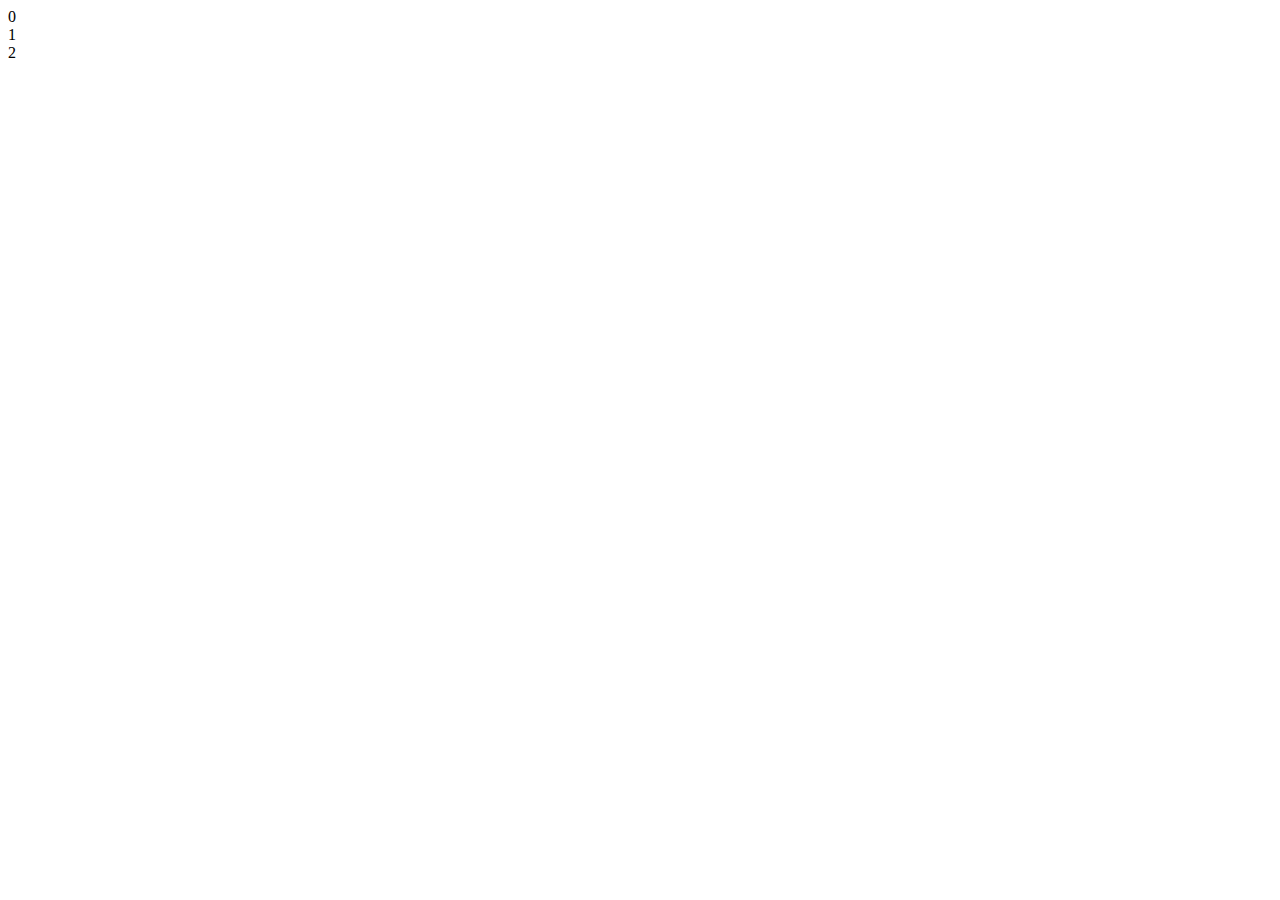
==== index.html @ f0b5a512 "initial commit" ====
<!DOCTYPE html>
<html lang="en">
<head>
    <meta charset="UTF-8">
    <meta http-equiv="X-UA-Compatible" content="IE=edge">
    <meta name="viewport" content="width=device-width, initial-scale=1.0">
    <title>Document</title>
    <link rel='stylesheet' href='main.css'>
</head>
<body>
    <div class="main-container">

    </div>
<script src='script.js'></script>
</body>
</html>
---- main.css ----
body {
    display: flex;
    flex-direction: column;
}
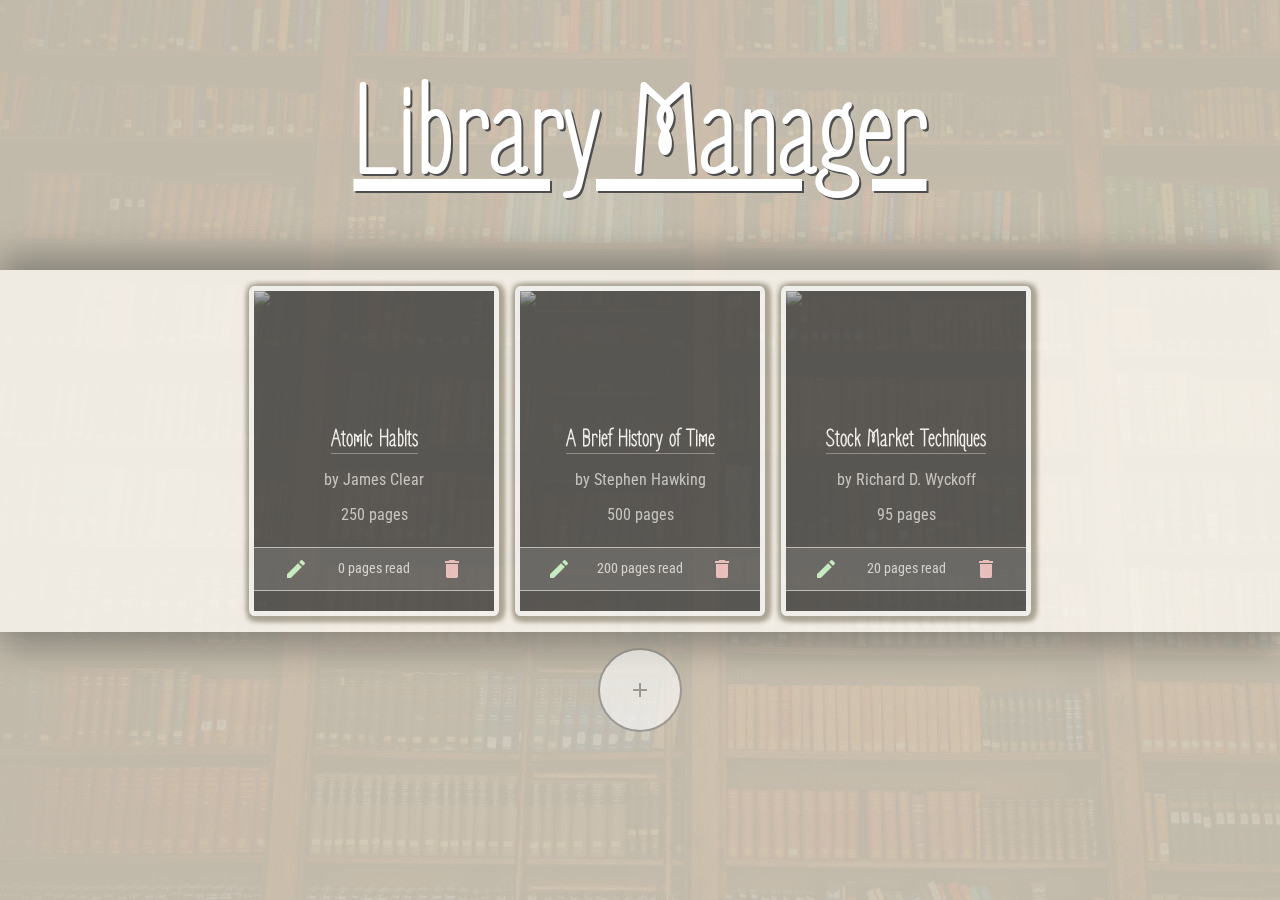
==== commit 4bebda7d: "Added styling" ====
--- a/index.html
+++ b/index.html
@@ -4,12 +4,29 @@
     <meta charset="UTF-8">
     <meta http-equiv="X-UA-Compatible" content="IE=edge">
     <meta name="viewport" content="width=device-width, initial-scale=1.0">
-    <title>Document</title>
+    <title>My Library</title>
+    
+    <link rel="preconnect" href="https://fonts.googleapis.com">
+    <link rel="preconnect" href="https://fonts.gstatic.com" crossorigin>
+    <link href="https://fonts.googleapis.com/css2?family=Roboto+Condensed&family=Zen+Loop&display=swap" rel="stylesheet"> 
+    <link href="https://fonts.googleapis.com/icon?family=Material+Icons"
+      rel="stylesheet">
     <link rel='stylesheet' href='main.css'>
+
 </head>
 <body>
+    <div class="top-container">
+        <h1>Library Manager</h1>
+    </div>
     <div class="main-container">
+        <div class="book-shelf">
 
+        </div>
+    </div>
+    <div class="bottom-container">
+        <div class="add-book">
+            <span class='material-icons plus-sign'>add</span>
+        </div>
     </div>
 <script src='script.js'></script>
 </body>
--- a/main.css
+++ b/main.css
@@ -1,4 +1,220 @@
+html {
+    /* display: flex; */
+    /* align-items: center; */
+    /* justify-content: center; */
+    height: 100%;
+    background-color: white;
+    overflow: hidden;
+}
+
+h1 {
+    font-size: 8rem;
+    color: white;
+    text-shadow: 2px 2px #4e4e4e;
+    text-decoration: underline;
+}
+
+span {
+    display: flex;
+    align-items: center;
+    justify-content: center;
+}
+
+
+h2 {
+    font-size: 1.5rem;
+}
+p {
+    font-family: 'Roboto Condensed', sans-serif;
+    color: rgb(199, 199, 199);
+    font-size: 1rem;
+}
 body {
+    font-family: 'Zen Loop', cursive, 'Courier New', Courier, monospace;
+    color: white;
     display: flex;
     flex-direction: column;
-}+    align-items: center;
+    justify-content: center;
+    height: 100%;
+    /* width: 60%; */
+    margin: 0px;
+    background-image: url('/index.jpeg');
+    /* background: #EDE7D9; */
+}
+
+img {
+    opacity: 0.8;
+    mask-image: linear-gradient(to bottom, rgba(0,0,0,1), rgba(0,0,0,0));
+}
+
+.top-container {
+    display: flex;
+    align-items: center;
+    justify-content: center;
+    height: 30%;
+}
+.bottom-container {
+    display: flex;
+    height: 30%
+}
+.main-container {
+    display: flex;
+    flex-direction: column;
+    align-items: center;
+    margin: 0 0px;
+    width: 100%;
+    background: #fffcf6;
+    /* border-style: solid; */
+    /* border-color: rgb(185, 185, 185); */
+    /* border-width: 1px; */
+    box-shadow: 0rem 1rem 2rem #7a776f, 
+                0rem -1rem 2rem #7a776f;
+                /* inset 0rem 0.5rem 0.5rem #7a776f,  */
+                /* inset 0rem -0.5rem 0.5rem #7a776f; */
+    /* background-image: url(https://source.unsplash.com/2000x500?$books); */
+    opacity: 0.75;
+    z-index: 0;
+    /* z-index: 1; */
+    /* box-shadow: 0rem -0.5rem 0.5rem rgb(175, 175, 175); */
+}
+
+.main-container::before {
+    position: absolute;
+    background-image: url(https://source.unsplash.com/2000x500?$books);
+    opacity: 1;
+}
+
+.book-shelf {
+    display: flex;
+    flex-direction: row;
+    flex-wrap: wrap;
+    align-items: center;
+    justify-content: center;
+    width: 90%;
+    opacity: 1;
+    z-index: 2;
+}
+
+.book {
+    height: 20rem;
+    width: 15rem;
+    background-color: #353535;
+    border-width: 5px;
+    border-color: white;   
+    border-style: solid;
+    border-radius: 2%;
+    box-shadow: 0.3rem 0.3rem 0.3rem #a39d8d,
+                0.3rem -0.1rem 0.3rem #a39d8d,
+                -0.1rem 0.3rem 0.3rem #a39d8d,
+                -0.1rem -0.1rem 0.3rem #a39d8d;
+    margin: 1rem 0.5rem;
+    z-index: 1;
+    
+}
+
+.book-content {
+    height: 45%;
+    display: flex;
+    flex-direction: column;
+    align-items: center;
+    justify-content: center;
+    margin: 0 0.5rem;
+}
+
+.img-container {
+    max-height: 35%;
+    height:120px;
+    /* box-shadow: 0 0.2rem 0.2rem rgb(255, 60, 60); */
+}
+
+.book-img {
+    max-width: 100%;
+}
+
+.title {
+    margin: 0rem;
+    border-bottom: solid;
+    border-width: 0.5px;
+    border-color:gray;
+}
+
+.sub-book-content {
+    margin-bottom: 0rem;
+}
+
+.book-menu {
+    display: flex;
+    flex-direction: row;
+    justify-content: space-evenly;
+    height: 13%;
+    align-items: center;
+    color: rgb(187, 187, 187);
+    border-top: solid;
+    border-bottom: solid;
+    border-width: 1px;
+    background-color: #4e4e4e;
+}
+
+.pages-read {
+    font-family: 'Roboto Condensed', sans-serif;
+    color: rgb(218, 218, 218);
+    font-size: 0.9rem;
+}
+
+.book-button {
+    margin: auto 0px;
+    height:100%;
+    
+}
+
+.edit:hover {
+    color: rgb(148, 204, 148);;
+    transform: scale(1.2);
+    cursor:grab;
+}
+
+.delete:hover {
+    color: rgb(211, 132, 132);
+    transform: scale(1.2);
+    cursor:grab;
+}
+.delete {
+    color: rgb(245, 192, 192);
+}
+
+.edit {
+    color: rgb(199, 250, 199);
+}
+
+.add-book {
+    display: flex;
+    justify-content: center;
+    align-items: center;
+    margin: 1rem auto;
+    width: 5rem;
+    height: 5rem;
+    background: white;
+    border-radius: 50%;
+    color: gray;
+    opacity: 0.6;
+    border-style: solid;
+    border-width: 2px;
+}
+
+.add-book:hover {
+    transform: scale(1.2);
+    cursor: grabbing;
+    border-width: 3px;
+    
+}
+
+
+.material-icons {
+    display:flex;
+    align-items: center;
+    justify-content: center;
+}
+
+
+
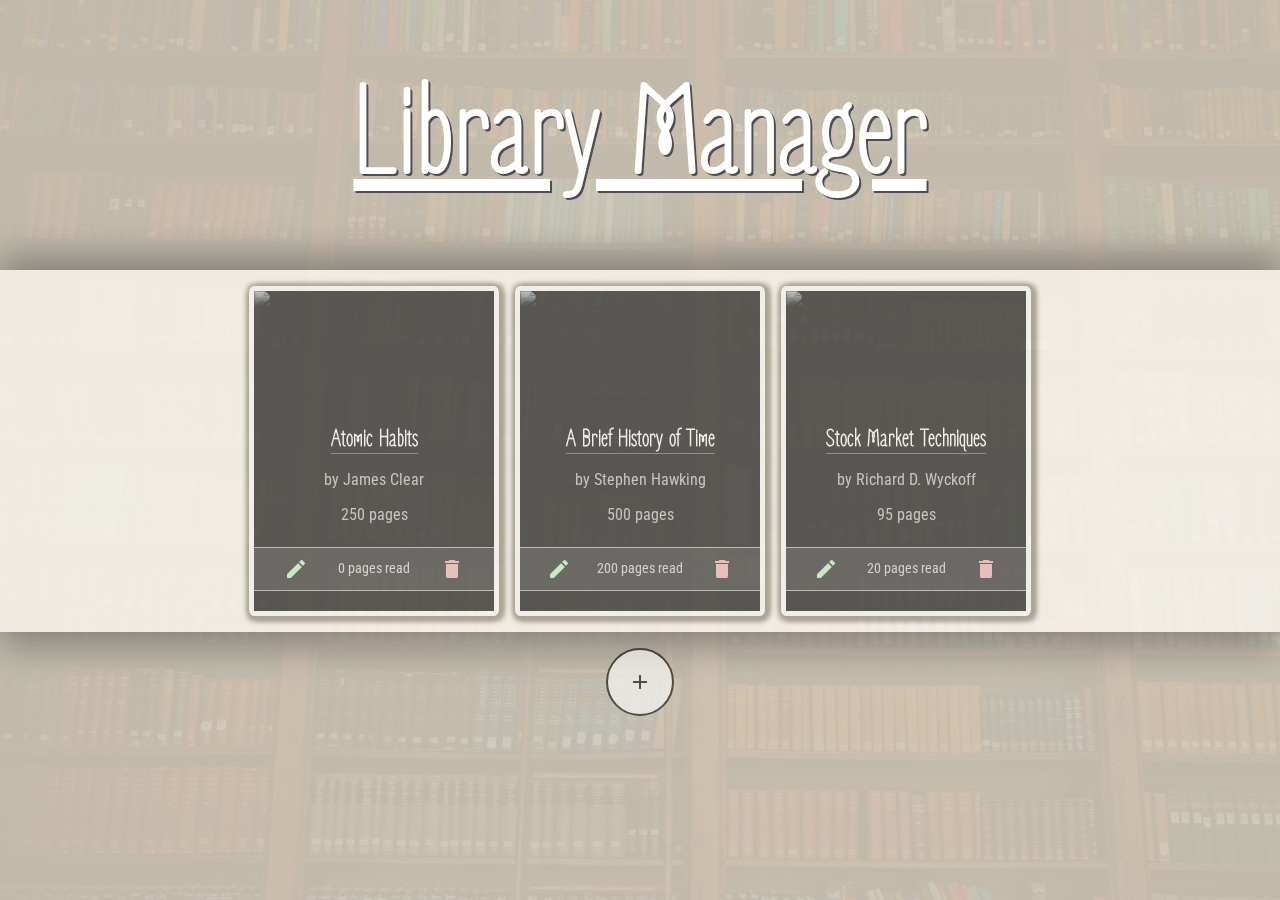
==== commit e110614f: "decreased button size" ====
--- a/index.html
+++ b/index.html
@@ -17,6 +17,7 @@
 <body>
     <div class="top-container">
         <h1>Library Manager</h1>
+        <!-- <b>By Gustavo Costa for The Odin Project</b> -->
     </div>
     <div class="main-container">
         <div class="book-shelf">
--- a/main.css
+++ b/main.css
@@ -50,6 +50,7 @@
 
 .top-container {
     display: flex;
+    flex-direction: column;
     align-items: center;
     justify-content: center;
     height: 30%;
@@ -192,11 +193,11 @@
     justify-content: center;
     align-items: center;
     margin: 1rem auto;
-    width: 5rem;
-    height: 5rem;
+    width: 4rem;
+    height: 4rem;
     background: white;
     border-radius: 50%;
-    color: gray;
+    color: black;
     opacity: 0.6;
     border-style: solid;
     border-width: 2px;
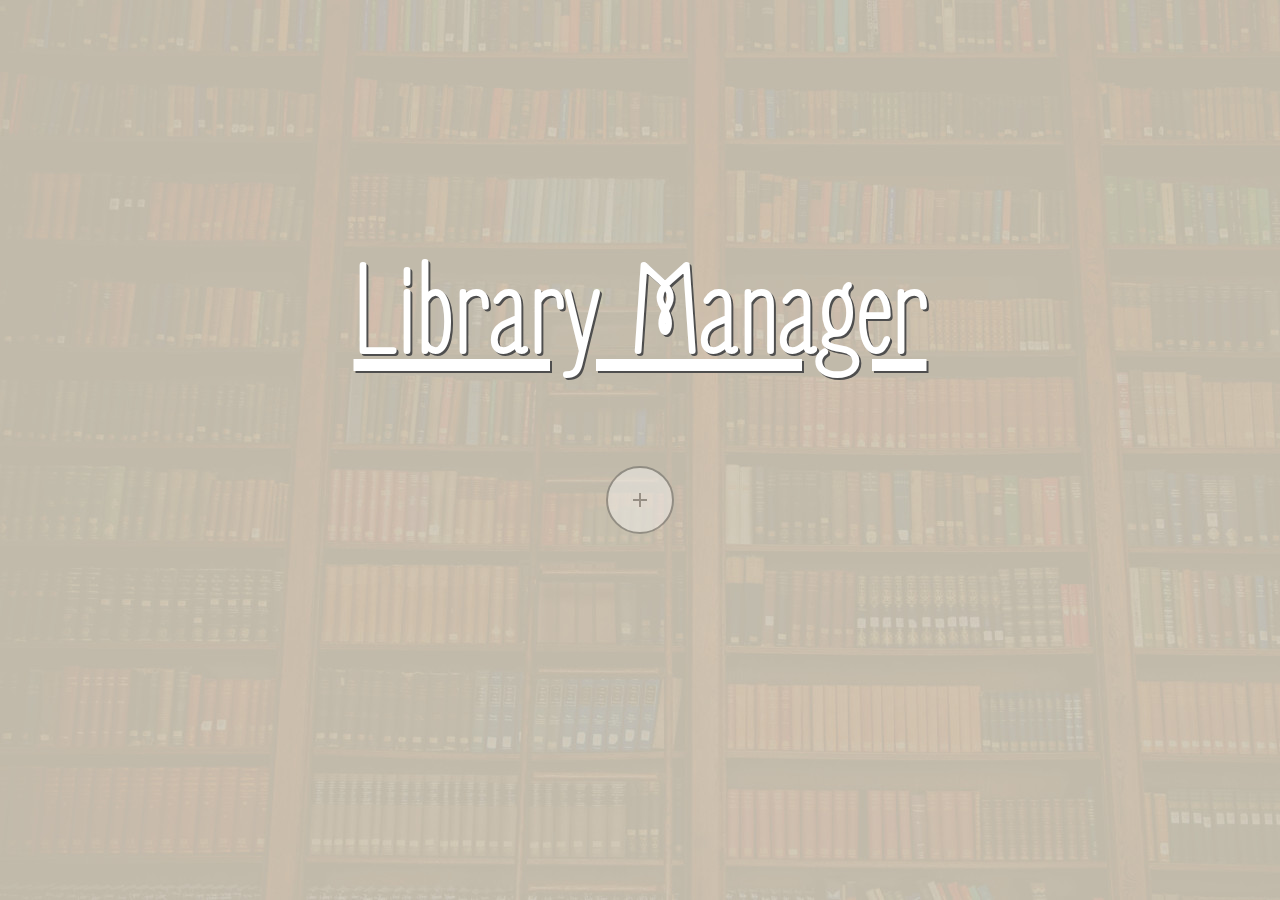
==== commit 973e4817: "Added form menu for add book" ====
--- a/index.html
+++ b/index.html
@@ -21,7 +21,29 @@
     </div>
     <div class="main-container">
         <div class="book-shelf">
+          
+        </div>
+    </div>
+    <div class="form-container">
+        <form name="new-book" action="">
+            <div class="add-header">
+                <h2>Add a Book</h2>
+            </div>
+            <label for="title">Title</label>
+            <input type="text" name='title' id="title-form" required>
+        
+            <label for='author'>Author</label>
+            <input type="text" name='author' id="author-form" required>
 
+            <label for="pages">Pages</label>
+            <input type="number" name="pages" id='pages-form' required>
+
+            <label for="pages-read"><b>Pages Read</b></label>
+            <input type="number" name="pages-read" id='pages-read-form' required>
+        </form>
+        <div class="form-buttons">
+            <button onclick="submitForm()"class='submit'>Submit</button>
+            <button onclick="closeForm()">Cancel</button>
         </div>
     </div>
     <div class="bottom-container">
--- a/main.css
+++ b/main.css
@@ -22,12 +22,25 @@
 
 
 h2 {
+    font-size: 2.5rem;
+    text-shadow: 2px 2px #4e4e4e;
+
+}
+
+label {
+    font-size: 1.8rem;
+    text-shadow: 1px 1px black;
+    font-weight: 600;
+}
+
+h3 {
     font-size: 1.5rem;
 }
 p {
     font-family: 'Roboto Condensed', sans-serif;
     color: rgb(199, 199, 199);
     font-size: 1rem;
+    margin: 0.7rem 0;
 }
 body {
     font-family: 'Zen Loop', cursive, 'Courier New', Courier, monospace;
@@ -135,6 +148,7 @@
 
 .title {
     margin: 0rem;
+    text-align: center;
     border-bottom: solid;
     border-width: 0.5px;
     border-color:gray;
@@ -169,22 +183,22 @@
     
 }
 
-.edit:hover {
+.add:hover {
     color: rgb(148, 204, 148);;
-    transform: scale(1.2);
+    transform: scale(1.4);
     cursor:grab;
 }
 
-.delete:hover {
+.subtract:hover {
     color: rgb(211, 132, 132);
-    transform: scale(1.2);
+    transform: scale(1.4);
     cursor:grab;
 }
-.delete {
+.subtract {
     color: rgb(245, 192, 192);
 }
 
-.edit {
+.add {
     color: rgb(199, 250, 199);
 }
 
@@ -197,14 +211,14 @@
     height: 4rem;
     background: white;
     border-radius: 50%;
-    color: black;
-    opacity: 0.6;
+    color: rgb(73, 73, 73);
+    opacity: 0.4;
     border-style: solid;
     border-width: 2px;
 }
 
 .add-book:hover {
-    transform: scale(1.2);
+    transform: scale(1.1);
     cursor: grabbing;
     border-width: 3px;
     
@@ -218,4 +232,61 @@
 }
 
 
-
+.book-footer {
+    display:flex;
+    flex-direction: row;
+    justify-content: right;
+    /* margin: 0 1rem; */
+    font-size: 0.5rem;
+    height: 12%;
+    color: rgb(194, 194, 194);
+}
+
+.edit-button {
+    margin: 0 0.5rem;
+    font-size: 1.2rem;
+}
+
+.delete-button {
+    margin: 0 0.5rem;
+    font-size: 1.2rem;
+}
+
+.form-container {
+    display: none;
+    height: 40rem;
+    width: 30rem;
+    background-color: #7a776f;
+    border-radius: 0.51rem;
+    opacity: 0.7;
+    padding: 0 2rem;
+    border-style: solid;
+    border-color: white;
+    border-width: 2px;
+}
+
+input {
+    width:100%;
+    height: 1.5rem;
+    margin: 0.5rem 0;
+}
+
+.form-buttons{
+    display: flex;
+    width: 100%;
+    height:5rem;
+    justify-content: space-evenly;
+    align-items: center;
+}
+
+
+button {
+    height: 2rem;
+    width: 7rem;
+}
+
+.add-header {
+    display:flex;
+    justify-content: left;
+    /* text-decoration: underline; */
+}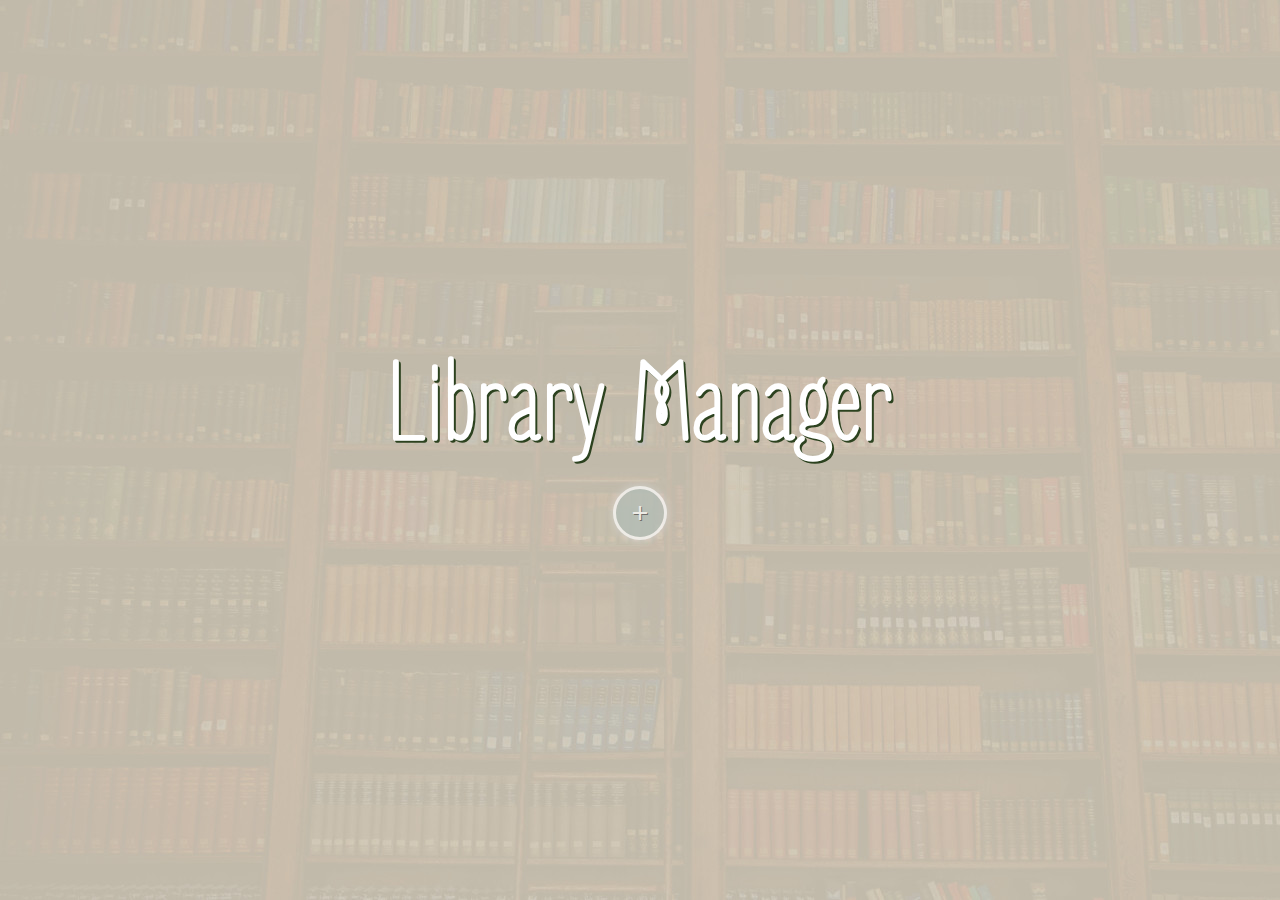
==== commit ac5b6d0e: "removed bookshelf/main-content styling" ====
--- a/index.html
+++ b/index.html
@@ -25,10 +25,11 @@
         </div>
     </div>
     <div class="form-container">
-        <form name="new-book" action="">
-            <div class="add-header">
-                <h2>Add a Book</h2>
-            </div>
+        <div class="add-header">
+            <h2>Add a Book</h2>
+        </div>
+        <form name="new-book" class='form' action="">
+  
             <label for="title">Title</label>
             <input type="text" name='title' id="title-form" required>
         
@@ -42,7 +43,7 @@
             <input type="number" name="pages-read" id='pages-read-form' required>
         </form>
         <div class="form-buttons">
-            <button onclick="submitForm()"class='submit'>Submit</button>
+            <button class='submit'>Submit</button>
             <button onclick="closeForm()">Cancel</button>
         </div>
     </div>
--- a/main.css
+++ b/main.css
@@ -3,15 +3,17 @@
     /* align-items: center; */
     /* justify-content: center; */
     height: 100%;
-    background-color: white;
+    background-color: rgb(197, 193, 183);
     overflow: hidden;
 }
 
 h1 {
-    font-size: 8rem;
-    color: white;
-    text-shadow: 2px 2px #4e4e4e;
-    text-decoration: underline;
+    font-size: 7rem;
+    color: rgb(255, 255, 255);
+    text-shadow: 2px 2px #2c421f;
+    /* text-decoration: underline; */
+    margin: 0;
+    /* opacity: 0.9; */
 }
 
 span {
@@ -23,24 +25,24 @@
 
 h2 {
     font-size: 2.5rem;
-    text-shadow: 2px 2px #4e4e4e;
+    text-shadow: 1px 1px #4e4e4e;
 
 }
 
 label {
     font-size: 1.8rem;
-    text-shadow: 1px 1px black;
+    text-shadow: 1px 1px #4e4e4e;
     font-weight: 600;
 }
 
 h3 {
-    font-size: 1.5rem;
+    font-size: 1.7rem;
 }
 p {
     font-family: 'Roboto Condensed', sans-serif;
     color: rgb(199, 199, 199);
-    font-size: 1rem;
-    margin: 0.7rem 0;
+    font-size: 0.8rem;
+    margin: 0.2rem 0;
 }
 body {
     font-family: 'Zen Loop', cursive, 'Courier New', Courier, monospace;
@@ -50,10 +52,9 @@
     align-items: center;
     justify-content: center;
     height: 100%;
-    /* width: 60%; */
     margin: 0px;
-    background-image: url('/index.jpeg');
-    /* background: #EDE7D9; */
+    background-image: url('index.jpeg');
+
 }
 
 img {
@@ -66,31 +67,34 @@
     flex-direction: column;
     align-items: center;
     justify-content: center;
-    height: 30%;
+    /* max-height: 20%; */
+    /* margin-bottom:5%; */
 }
 .bottom-container {
     display: flex;
-    height: 30%
+    max-height: 30%;
 }
 .main-container {
     display: flex;
-    flex-direction: column;
-    align-items: center;
+    flex-direction: row;
+    align-items: center;
+    justify-content: center;
     margin: 0 0px;
-    width: 100%;
-    background: #fffcf6;
-    /* border-style: solid; */
-    /* border-color: rgb(185, 185, 185); */
-    /* border-width: 1px; */
-    box-shadow: 0rem 1rem 2rem #7a776f, 
-                0rem -1rem 2rem #7a776f;
-                /* inset 0rem 0.5rem 0.5rem #7a776f,  */
-                /* inset 0rem -0.5rem 0.5rem #7a776f; */
-    /* background-image: url(https://source.unsplash.com/2000x500?$books); */
-    opacity: 0.75;
+    /* width: 100%; */
+    border-radius: 2%;
+    /* border-style: solid;
+    border-width: 1px;
+    border-color: black; */
+    background: rgba(176, 196, 209, 0.4);
+    /* background: radial-gradient(ellipse at 50% 50%,#aeb1a2 0%, rgba(0,0,0,0) 80%);  */
+    box-shadow: 0rem 0.5rem 2rem #868580, 
+                0rem -0.5rem 2rem #868580;
+    opacity: 1;
     z-index: 0;
-    /* z-index: 1; */
-    /* box-shadow: 0rem -0.5rem 0.5rem rgb(175, 175, 175); */
+    max-height:90%;
+    max-width: 80%;
+    overflow: auto;
+
 }
 
 .main-container::before {
@@ -105,14 +109,17 @@
     flex-wrap: wrap;
     align-items: center;
     justify-content: center;
-    width: 90%;
+    /* width: 90%; */
     opacity: 1;
     z-index: 2;
+    margin: 0 1rem;
+    overflow: auto;
+    /* background: radial-gradient(circle at 50%,#fcfff3 0%, rgba(0,0,0,0) 40%); */
 }
 
 .book {
-    height: 20rem;
-    width: 15rem;
+    height: 18rem;
+    width: 12rem;
     background-color: #353535;
     border-width: 5px;
     border-color: white;   
@@ -122,9 +129,12 @@
                 0.3rem -0.1rem 0.3rem #a39d8d,
                 -0.1rem 0.3rem 0.3rem #a39d8d,
                 -0.1rem -0.1rem 0.3rem #a39d8d;
-    margin: 1rem 0.5rem;
+    margin: 1rem 0.7rem;
     z-index: 1;
     
+}
+.book:hover{
+    transform: scale(1.02);
 }
 
 .book-content {
@@ -139,7 +149,7 @@
 .img-container {
     max-height: 35%;
     height:120px;
-    /* box-shadow: 0 0.2rem 0.2rem rgb(255, 60, 60); */
+
 }
 
 .book-img {
@@ -180,26 +190,28 @@
 .book-button {
     margin: auto 0px;
     height:100%;
-    
+    font-size: 0.9rem;
+}
+
+.book-button:hover {
+    transform: scale(1.4);
+    cursor:grabbing;
 }
 
 .add:hover {
     color: rgb(148, 204, 148);;
-    transform: scale(1.4);
-    cursor:grab;
 }
 
 .subtract:hover {
     color: rgb(211, 132, 132);
-    transform: scale(1.4);
-    cursor:grab;
 }
 .subtract {
-    color: rgb(245, 192, 192);
+    color: white;
+    
 }
 
 .add {
-    color: rgb(199, 250, 199);
+    color: white;
 }
 
 .add-book {
@@ -207,20 +219,25 @@
     justify-content: center;
     align-items: center;
     margin: 1rem auto;
-    width: 4rem;
-    height: 4rem;
-    background: white;
+    width: 3rem;
+    height: 3rem;
+    background: #b1bdb7;
     border-radius: 50%;
-    color: rgb(73, 73, 73);
-    opacity: 0.4;
+    color: white;
+    opacity: 0.7;
     border-style: solid;
-    border-width: 2px;
+    border-width: 3px;
+    text-shadow: 1px 1px #4e4e4e;
+    box-shadow: 0rem 0rem 0.6rem #dadada; 
 }
 
 .add-book:hover {
-    transform: scale(1.1);
+    transform: scale(1.07);
     cursor: grabbing;
-    border-width: 3px;
+    /* border-width: 2px; */
+    /* color: #6f7a75; */
+    /* background-color: #dfe6da; */
+    /* opacity: 0.; */
     
 }
 
@@ -240,35 +257,42 @@
     font-size: 0.5rem;
     height: 12%;
     color: rgb(194, 194, 194);
+    
+}
+.book-button {
+    
 }
 
 .edit-button {
     margin: 0 0.5rem;
-    font-size: 1.2rem;
+    font-size: 1rem;
 }
 
 .delete-button {
     margin: 0 0.5rem;
-    font-size: 1.2rem;
+    font-size: 1rem;
 }
 
 .form-container {
     display: none;
-    height: 40rem;
+    position: fixed;
+    height: 35rem;
     width: 30rem;
-    background-color: #7a776f;
+    background-color: #94a39c;
     border-radius: 0.51rem;
-    opacity: 0.7;
+    opacity: 0.98;
     padding: 0 2rem;
     border-style: solid;
     border-color: white;
     border-width: 2px;
+    justify-content: space-evenly;
+    z-index: 1;
 }
 
 input {
     width:100%;
-    height: 1.5rem;
-    margin: 0.5rem 0;
+    height: 1.7rem;
+    margin-bottom: 1.5rem ;
 }
 
 .form-buttons{
@@ -281,12 +305,16 @@
 
 
 button {
+    font-family: 'Roboto Condensed', sans-serif;
     height: 2rem;
     width: 7rem;
+    font-size: 0.8rem;
+    opacity: 0.8;
 }
 
 .add-header {
     display:flex;
-    justify-content: left;
+    justify-content: right;
+    
     /* text-decoration: underline; */
 }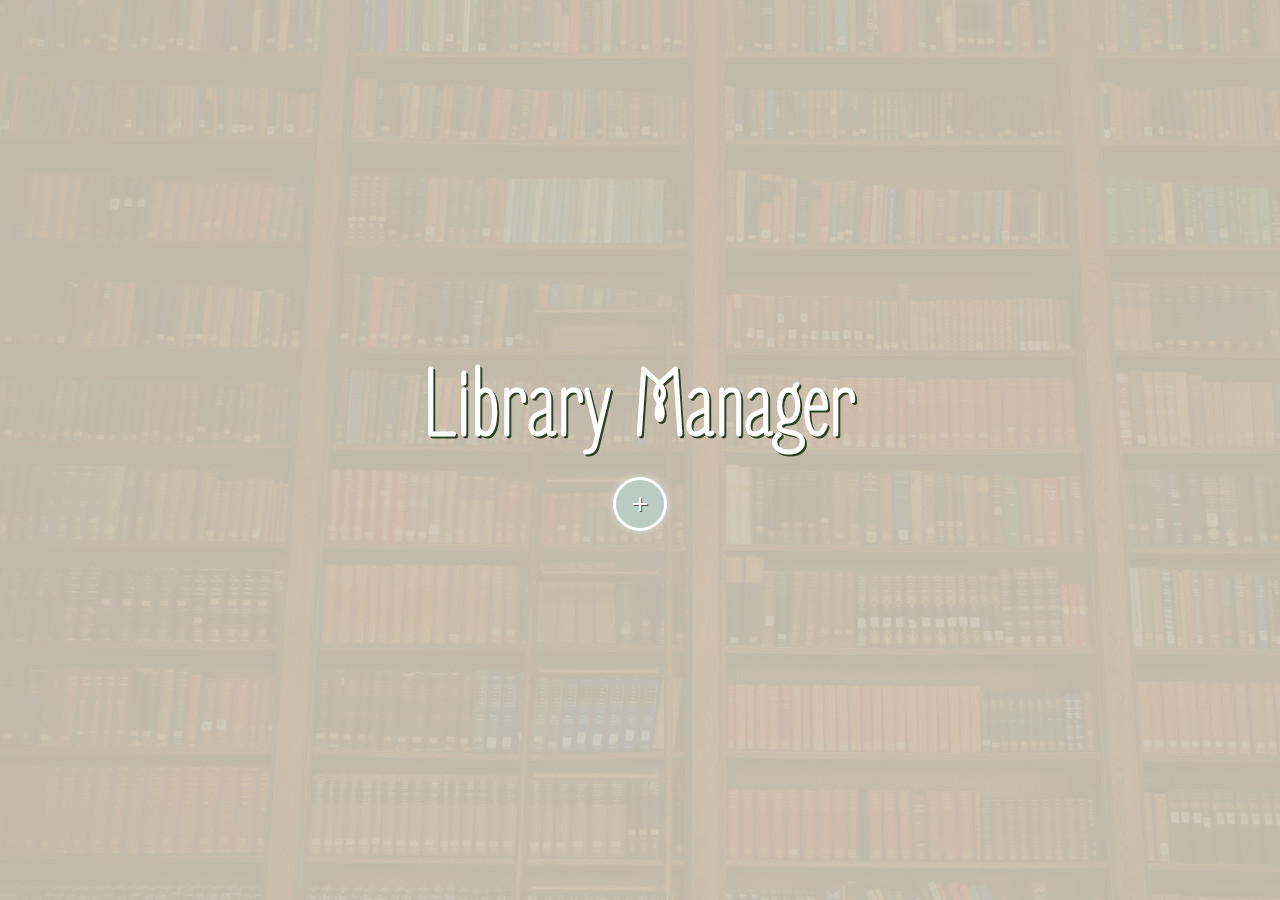
==== commit 2d2b7de4: "added progress bars" ====
--- a/index.html
+++ b/index.html
@@ -41,6 +41,9 @@
 
             <label for="pages-read"><b>Pages Read</b></label>
             <input type="number" name="pages-read" id='pages-read-form' required>
+
+            <label for="url">Cover URL (optional)</label>
+            <input type="url" name="url" id="url-form" required>
         </form>
         <div class="form-buttons">
             <button class='submit'>Submit</button>
--- a/main.css
+++ b/main.css
@@ -1,19 +1,17 @@
 html {
-    /* display: flex; */
-    /* align-items: center; */
-    /* justify-content: center; */
+
     height: 100%;
     background-color: rgb(197, 193, 183);
     overflow: hidden;
+    max-width: 100%;
 }
 
 h1 {
-    font-size: 7rem;
+    font-size: 6rem;
     color: rgb(255, 255, 255);
     text-shadow: 2px 2px #2c421f;
-    /* text-decoration: underline; */
     margin: 0;
-    /* opacity: 0.9; */
+    /* opacity: 0.85; */
 }
 
 span {
@@ -26,6 +24,9 @@
 h2 {
     font-size: 2.5rem;
     text-shadow: 1px 1px #4e4e4e;
+    margin-right: 2rem;
+    margin-top: 1rem;
+    margin-bottom: 1rem;
 
 }
 
@@ -54,7 +55,7 @@
     height: 100%;
     margin: 0px;
     background-image: url('index.jpeg');
-
+    max-width: 100%;
 }
 
 img {
@@ -67,8 +68,7 @@
     flex-direction: column;
     align-items: center;
     justify-content: center;
-    /* max-height: 20%; */
-    /* margin-bottom:5%; */
+    text-align:center;
 }
 .bottom-container {
     display: flex;
@@ -79,21 +79,16 @@
     flex-direction: row;
     align-items: center;
     justify-content: center;
-    margin: 0 0px;
-    /* width: 100%; */
+    /* margin: 0 0px;
     border-radius: 2%;
-    /* border-style: solid;
-    border-width: 1px;
-    border-color: black; */
     background: rgba(176, 196, 209, 0.4);
-    /* background: radial-gradient(ellipse at 50% 50%,#aeb1a2 0%, rgba(0,0,0,0) 80%);  */
     box-shadow: 0rem 0.5rem 2rem #868580, 
                 0rem -0.5rem 2rem #868580;
     opacity: 1;
     z-index: 0;
     max-height:90%;
     max-width: 80%;
-    overflow: auto;
+    overflow: auto; */
 
 }
 
@@ -109,12 +104,11 @@
     flex-wrap: wrap;
     align-items: center;
     justify-content: center;
-    /* width: 90%; */
-    opacity: 1;
+    /* opacity: 1;
     z-index: 2;
     margin: 0 1rem;
-    overflow: auto;
-    /* background: radial-gradient(circle at 50%,#fcfff3 0%, rgba(0,0,0,0) 40%); */
+    overflow: auto; */
+
 }
 
 .book {
@@ -134,7 +128,7 @@
     
 }
 .book:hover{
-    transform: scale(1.02);
+    transform: scale(1.005);
 }
 
 .book-content {
@@ -149,7 +143,8 @@
 .img-container {
     max-height: 35%;
     height:120px;
-
+    display: flex;
+    justify-content: center;
 }
 
 .book-img {
@@ -221,10 +216,10 @@
     margin: 1rem auto;
     width: 3rem;
     height: 3rem;
-    background: #b1bdb7;
+    background: #baccc4;
     border-radius: 50%;
     color: white;
-    opacity: 0.7;
+    /* opacity: 0.7; */
     border-style: solid;
     border-width: 3px;
     text-shadow: 1px 1px #4e4e4e;
@@ -234,10 +229,6 @@
 .add-book:hover {
     transform: scale(1.07);
     cursor: grabbing;
-    /* border-width: 2px; */
-    /* color: #6f7a75; */
-    /* background-color: #dfe6da; */
-    /* opacity: 0.; */
     
 }
 
@@ -252,8 +243,8 @@
 .book-footer {
     display:flex;
     flex-direction: row;
-    justify-content: right;
-    /* margin: 0 1rem; */
+    justify-content: space-around;
+    align-items: center;
     font-size: 0.5rem;
     height: 12%;
     color: rgb(194, 194, 194);
@@ -263,6 +254,23 @@
     
 }
 
+.progress-bar {
+    display: flex;
+    align-items: center;
+    justify-content: center;
+    width: 80%;
+    padding: 0;
+}
+
+progress {
+    width: 80%;
+    
+    /* background: green; */
+    /* opacity: 0.5; */
+    /* color: green; */
+    /* background-color: white; */
+}
+
 .edit-button {
     margin: 0 0.5rem;
     font-size: 1rem;
@@ -276,17 +284,22 @@
 .form-container {
     display: none;
     position: fixed;
-    height: 35rem;
+    height: 38rem;
     width: 30rem;
     background-color: #94a39c;
     border-radius: 0.51rem;
     opacity: 0.98;
-    padding: 0 2rem;
     border-style: solid;
     border-color: white;
     border-width: 2px;
     justify-content: space-evenly;
     z-index: 1;
+    box-shadow: 0.5rem 0.5rem 0.5rem #a39d8d;
+    max-width: 90%;
+}
+
+.form {
+    padding: 0 2rem;
 }
 
 input {
@@ -298,7 +311,7 @@
 .form-buttons{
     display: flex;
     width: 100%;
-    height:5rem;
+    height:3rem;
     justify-content: space-evenly;
     align-items: center;
 }
@@ -315,6 +328,12 @@
 .add-header {
     display:flex;
     justify-content: right;
-    
-    /* text-decoration: underline; */
+    width: 100%;
+    max-height: 20%;
+    background-color: #baccc4;
+    margin-bottom: 1rem;
+    border-radius: 0.51rem;
+    opacity: 0.99;
+    border-bottom: solid;
+    border-width:1px;
 }